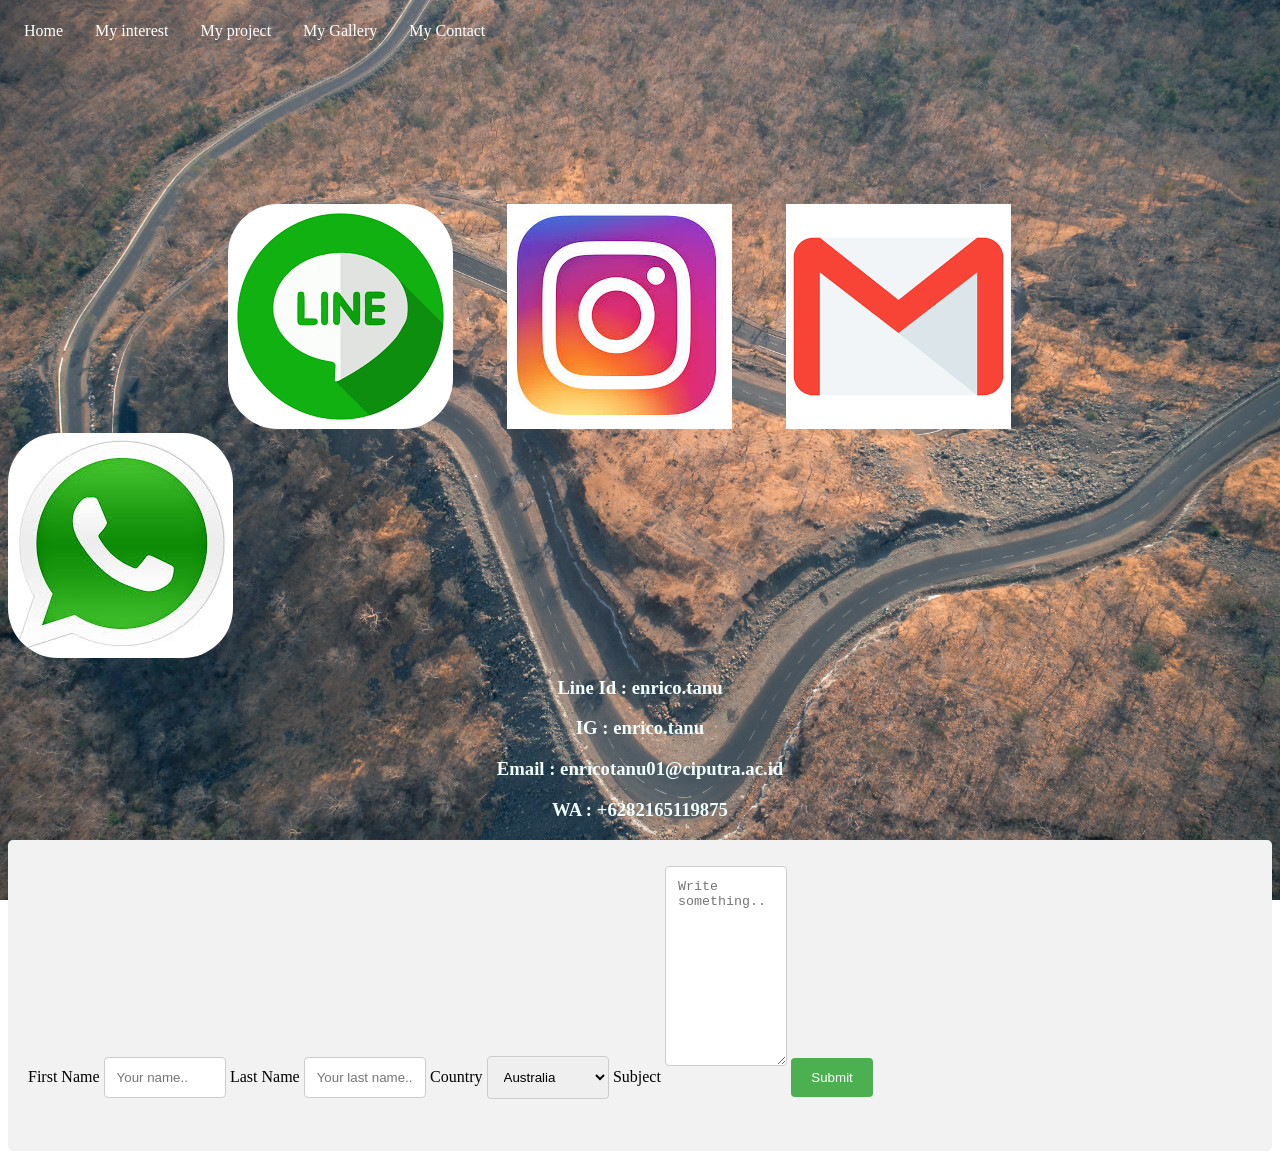
==== Mycontact.html @ d1bdc5ce "Add files via upload" ====
<html>
    <head>
        <link type="text/css" rel="stylesheet" href="project.css">
    </head>
    <body>
        <nav>
            <ul>
                <li><a href="index.html">Home</a></li>
                <li><a href="interest.html">My interest</a></li>
                <li><a href="Myproject.html">My project</a></li>
                <li><a href="Mygallery.html">My Gallery</a></li>
                <li><a href="Mycontact.html">My Contact</a></li>
            </ul>
          </nav>
          <a href="http://line.me/ti/p/~enrico.tanu"><img class="line" src="Line.png"></a>
          <a href="https://www.instagram.com/enrico.tanu/"><img class="ig" src="ig.jfif"></a>
          <a href="mailto: enricotanu01@student.ciputra.ac.id"><img class="mail" src="email.png"></a>
          <a href="https://api.whatsapp.com/send?phone=6282165119875&text=&source=&data="><img class="wa" src="wat.jfif"></a>
          <div class="Contact">
              <h3>Line Id : enrico.tanu</h3>
              <h3>IG : enrico.tanu</h3>
              <h3>Email : enricotanu01@ciputra.ac.id</h3>
              <h3>WA : +6282165119875</h3>
            </div>
            <div class="container">
                <form action="/action_page.php">
                  <label for="fname">First Name</label>
                  <input type="text" id="fname" name="firstname" placeholder="Your name..">
              
                  <label for="lname">Last Name</label>
                  <input type="text" id="lname" name="lastname" placeholder="Your last name..">
              
                  <label for="country">Country</label>
                  <select id="country" name="country">
                    <option value="australia">Australia</option>
                    <option value="canada">Canada</option>
                    <option value="usa">USA</option>
                  </select>
              
                  <label for="subject">Subject</label>
                  <textarea id="subject" name="subject" placeholder="Write something.." style="height:200px"></textarea>
              
                  <input type="submit" value="Submit">
                </form>
              </div>
    </body>
</html>
---- project.css ----
html{
  background: url(sand.jpg) no-repeat center fixed;
  background-size: cover;
}
ul {
    list-style-type: none;
    margin: 0;
    padding: 0;
    overflow: hidden;
    background-color:transparent;
  }
  
  li {
    float: left;
  }
  
  li a {
    display: block;
    color: white;
    text-align: center;
    padding: 14px 16px;
    text-decoration: none;
  }
  
  li a:hover:not(.active) {
    background-color:transparent;
  }
  
  .active {
    background-color: transparent;
  }
  .sec{
    width: 200px;
    height: 420px;
    background-color:transparent;
    float: left;
    margin-left: 50px;
    color: azure;
    font-size: 60px;
    font-family: initial;
    text-align: center;
    text-shadow: 2px 2px black;
  }
  .nama{
    background-color:transparent;
    text-align: center;
    text-shadow: 2px 2px black;
  }
.foto{
    margin: 50px;
    width: 350px;
    height: 400px;
    float:left;

  }
  .kata{
    background-color: transparent;
  }
  .kata h1{
    font-family: 'Times New Roman', Times, serif;
    text-align: center;
    color: azure;
    float: right;
    width: 350px;
    height: 400px;
    margin-right: 585px;
    margin-top: 150px;
    font-size: 20;
    text-shadow: 2px 2px black;
  }
  .nama h5{
    margin-top: 0;
    color: azure;
  }
  .nama h1{
    margin-bottom: 0;
    color: azure;
  }
  .asd{
    width: 500px;
    height: 500px;
    margin-top: 40px;
    margin-right: 0;
    float: left;
  }
  .qwe{
    border: 1px black;
    border-radius: 5px;
    height: 558px;
    width: 550px;
  }
  .kopi h1{
    width: 50%;
    height: 67.5%;
    text-align: justify;
    float:right;
    margin-top: 40px;
    color: black;
    font-family: sans-serif;
    font-size: 16.5px;
    margin-right: 170px;
    border: 1px;
    height: 560px;
    border-radius: 10px;
    text-justify: inter-word;
    text-shadow: 2px 2px white;
    word-spacing: 3px;
    background-color: rgba(250, 250, 250, 0.5);
  }
  .kopi{
    
  }
.line{
  margin-top: 150px;
  margin-left: 220px;
  border: 1px black;
  border-radius: 50px;
}
.ig{
  margin-left: 50px;
  margin-right: 50px;
}
.mail{
  margin-right: 50px;
}
.wa{
  border: 1px black;
  border-radius: 50px;
}
.muka{
  float: left;
  width: 250px;
  height: 300px;
  margin-top: 50px;
  margin-left: 50px;
  margin-right: 70px;
  border: black 1px;
  border-radius: 5px;
}
.putih{
  float: left;
  width: 250px;
  height: 300px;
  margin-top: 370px;
  margin-left: -321px;
  border: 1px black;
  border-radius: 5px;
}
.abc{
  margin-top: 50px;
  float: left;
  width: 780px;
  height: 620px;
  margin-right: 25px;
  border: 1px black;
  border-radius: 5px;
}
.berdua{
  margin-top: 50px;
  float: left;
  width: 250px;
  height: 300px;
  margin-left: 45px;
  border: 1px black;
  border-radius: 5px;
}
.sendiri{
  border-radius: 5px;
  border: 1px;
  margin-top: 20px;
  margin-left: 45px;
  float: left;
  height: 300px;
  width: 250px;
}
.project{
  margin-top: 7%;
  text-align: center;
}
.project h1{
  color: azure;
}
.project img{
  width: 60%;
  height: 60%;
  border: 1px;
  border-radius: 5px;
}
.contact{
  color: azure;
  text-align: center;
}
.interest{
  text-align: center;
  color: azure;
  text-shadow: 2px 2px black;
}
input[type=text], select, textarea {
  width: 10%;
  padding: 12px;
  border: 1px solid #ccc;
  border-radius: 4px;
  box-sizing: border-box;
  margin-top: 6px;
  margin-bottom: 16px;
  resize: vertical;
}

input[type=submit] {
  background-color: #4CAF50;
  color: white;
  padding: 12px 20px;
  border: none;
  border-radius: 4px;
  cursor: pointer;
}

input[type=submit]:hover {
  background-color: #45a049;
}

.container {
  border-radius: 5px;
  background-color: #f2f2f2;
  padding: 20px;
}
@media screen and (max-width: 800px){
  .sec{
    float: right;
    text-align: center;
  }
  .kata h1{
    float: right;
  }
}
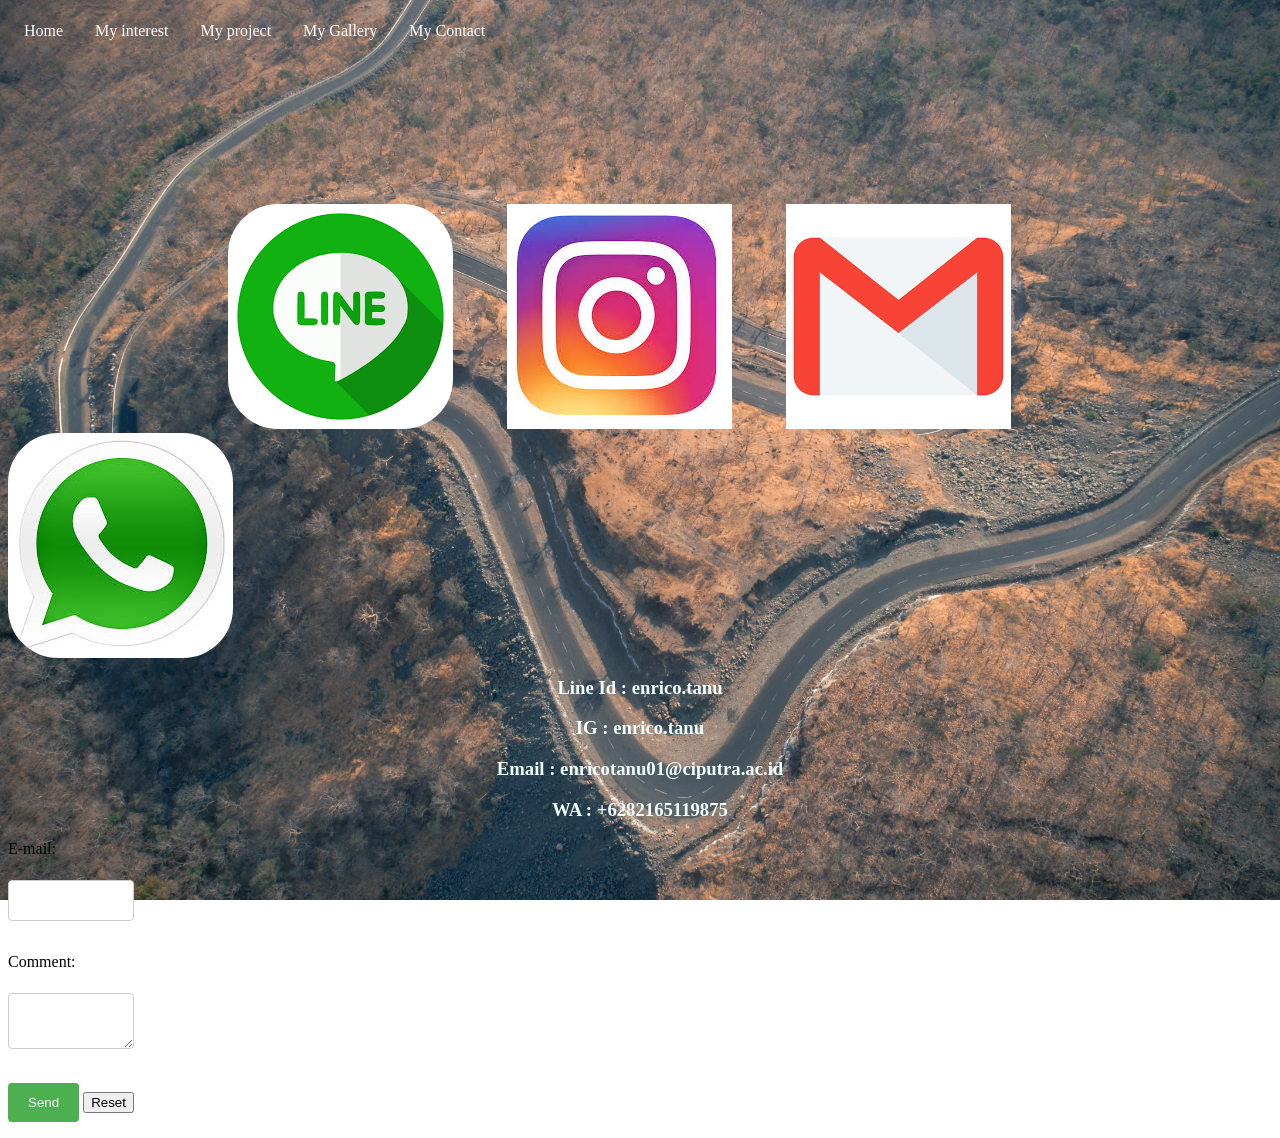
==== commit 69394245: "Add files via upload" ====
--- a/Mycontact.html
+++ b/Mycontact.html
@@ -22,26 +22,15 @@
               <h3>Email : enricotanu01@ciputra.ac.id</h3>
               <h3>WA : +6282165119875</h3>
             </div>
-            <div class="container">
-                <form action="/action_page.php">
-                  <label for="fname">First Name</label>
-                  <input type="text" id="fname" name="firstname" placeholder="Your name..">
-              
-                  <label for="lname">Last Name</label>
-                  <input type="text" id="lname" name="lastname" placeholder="Your last name..">
-              
-                  <label for="country">Country</label>
-                  <select id="country" name="country">
-                    <option value="australia">Australia</option>
-                    <option value="canada">Canada</option>
-                    <option value="usa">USA</option>
-                  </select>
-              
-                  <label for="subject">Subject</label>
-                  <textarea id="subject" name="subject" placeholder="Write something.." style="height:200px"></textarea>
-              
-                  <input type="submit" value="Submit">
+            <div class="form">
+                <form action="mailto:michelle.a.dinata@gmail.com">
+                    <p class="email">E-mail:</p>
+                    <input class="textboxemail" type="text" name="mail"><br>
+                    <p class="email">Comment:</p>
+                    <textarea class="textboxcom"></textarea><br><br>
+                    <input class="buttonproject" type="submit" value="Send">
+                    <input class="buttonproject" type="reset" value="Reset">
                 </form>
-              </div>
+            </div>
     </body>
 </html>
